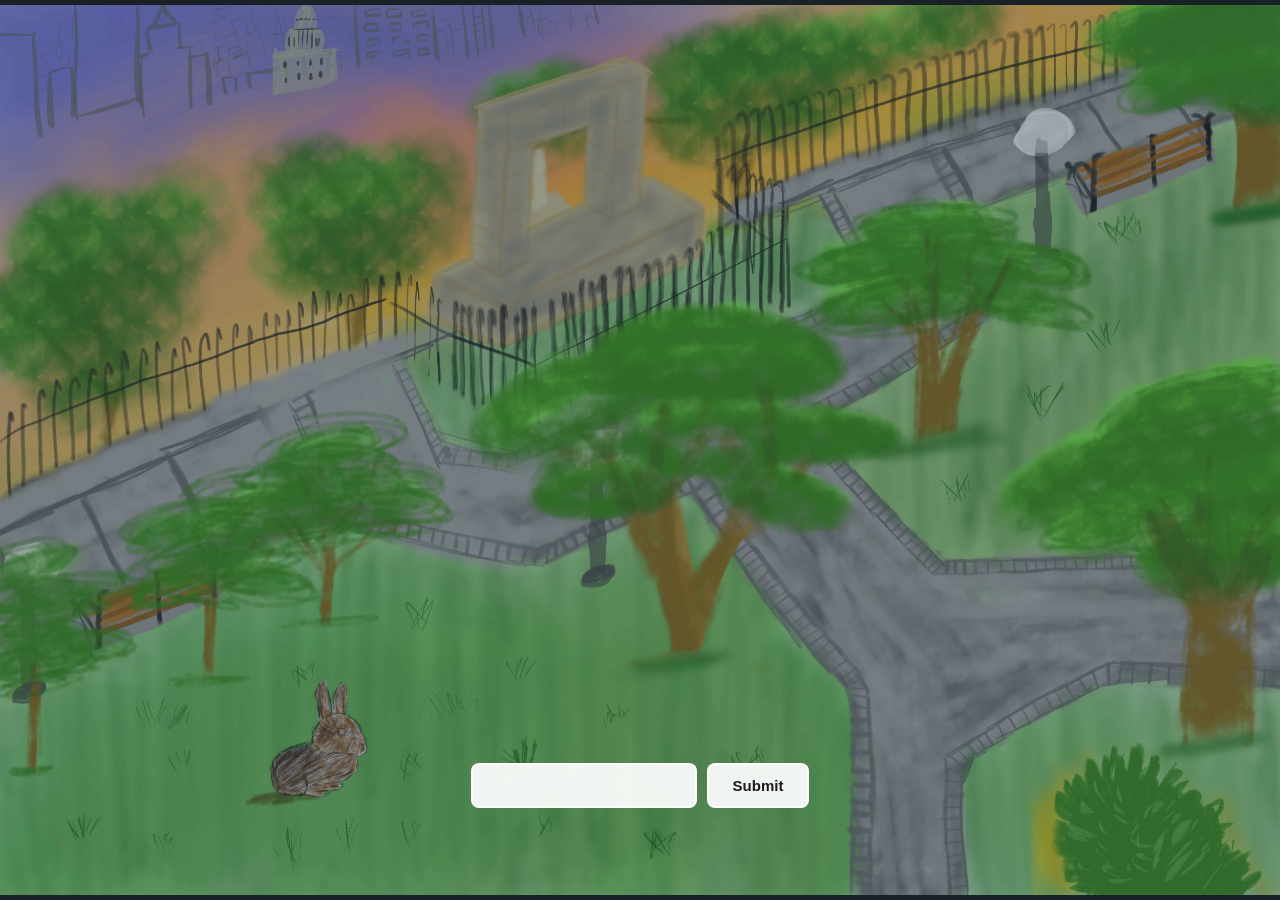
==== index.html @ a3d0ffda "first commit" ====
<!DOCTYPE html>
<html lang="en">
<head>
  <meta charset="UTF-8">
  <meta name="viewport" content="width=device-width, initial-scale=1.0">
  <title>For Michelle II</title>
  <link rel="stylesheet" href="style.css">
  <style>
    html, body {
      margin: 0;
      padding: 0;
      width: 100%;
      height: 100%;
      overflow: hidden;
    }

    .home-wrap {
      width: 100vw;
      height: 100vh;
      position: relative;
      display: flex;
      align-items: flex-end;
      justify-content: center;
      padding-bottom: 60px;
    }

    #bg-map-img {
      position: fixed;
      top: 0; left: 0;
      width: 100vw;
      height: 100vh;
      object-fit: contain;
      object-position: center;
      background: #000;
      z-index: 0;
      display: block;
    }

    .map-area {
      position: fixed;
      z-index: 10;
      cursor: pointer;

    }

    .home-content {
      position: relative;
      z-index: 20;
      display: flex;
      flex-direction: column;
      align-items: center;
      gap: 0.75rem;
    }

    .home-content .final-area input[type="text"] {
      background: rgba(255, 255, 255, 0.92);
      border: 2px solid rgba(255, 255, 255, 0.9);
      border-radius: 8px;
      color: #1a1a1a;
      font-size: 15px;
      padding: 12px 16px;
    }

    .home-content .final-area input[type="text"]::placeholder {
      color: #888;
    }

    .home-content .final-area button {
      background: rgba(255, 255, 255, 0.92);
      border: 2px solid rgba(255, 255, 255, 0.9);
      border-radius: 8px;
      color: #1a1a1a;
      font-size: 15px;
      font-weight: 600;
      padding: 12px 24px;
    }

    .home-content .final-area button:hover {
      background: #fff;
    }
  </style>
</head>
<body>

  <img id="bg-map-img" src="File_000.jpeg" alt="">

  <a class="map-area" id="area-0" href="wordle.html"></a>
  <a class="map-area" id="area-1" href="connections.html"></a>
  <a class="map-area" id="area-2" href="trivia.html"></a>
  <a class="map-area" id="area-3" href="pinpoint.html"></a>
  <a class="map-area" id="area-4" href="wordflower.html"></a>

  <div class="home-wrap">
    <div class="home-content">
      <div class="final-area">
        <input type="text" id="final-guess" autocomplete="off">
        <button onclick="submitFinal()">Submit</button>
      </div>
      <p id="feedback" class="feedback"></p>
    </div>
  </div>

  <script>
    const ORIG_W = 10000;
    const ORIG_H = 6948;


    const AREAS = [
      { type: 'rect',  coords: [8164,5938,9805,6909] },  
      { type: 'poly',  coords: [2127,5878,2180,6161,2762,6134,2842,5772,2683,5304,2515,5296,2480,5552,2409,5746] }, 
      { type: 'rect',  coords: [2109,733,2665,27]   },   
      { type: 'poly',  coords: [4881,414,3742,785,3671,1968,3371,2126,3371,2471,3954,2647,5472,1932,5516,1570,5119,1350,5013,1411,5066,520] }, 
      { type: 'rect',  coords: [7987,1917,8358,813]  },  
    ];

    function getBoundingBox(area) {
      if (area.type === 'rect') {
        const [x1,y1,x2,y2] = area.coords;
        return { x: Math.min(x1,x2), y: Math.min(y1,y2), w: Math.abs(x2-x1), h: Math.abs(y2-y1) };
      } else {

        const xs = [], ys = [];
        for (let i = 0; i < area.coords.length; i += 2) { xs.push(area.coords[i]); ys.push(area.coords[i+1]); }
        const x = Math.min(...xs), y = Math.min(...ys);
        return { x, y, w: Math.max(...xs)-x, h: Math.max(...ys)-y };
      }
    }

    function positionAreas() {
      const vw = window.innerWidth;
      const vh = window.innerHeight;

      const scaleX = vw / ORIG_W;
      const scaleY = vh / ORIG_H;
      const scale  = Math.min(scaleX, scaleY);

      const renderedW = ORIG_W * scale;
      const renderedH = ORIG_H * scale;
      const offsetX   = (vw - renderedW) / 2;
      const offsetY   = (vh - renderedH) / 2;

      AREAS.forEach((area, i) => {
        const bb  = getBoundingBox(area);
        const el  = document.getElementById(`area-${i}`);
        el.style.left   = (offsetX + bb.x * scale) + 'px';
        el.style.top    = (offsetY + bb.y * scale) + 'px';
        el.style.width  = (bb.w * scale) + 'px';
        el.style.height = (bb.h * scale) + 'px';
      });
    }

    positionAreas();
    window.addEventListener('resize', positionAreas);


    const FINAL_HASH = '03d6998f7e5dd51dbde30331955bc0a22be28d87dd94894db29d6821927a1427';

    async function sha256(str) {
      const buf = await crypto.subtle.digest('SHA-256', new TextEncoder().encode(str));
      return Array.from(new Uint8Array(buf)).map(b => b.toString(16).padStart(2,'0')).join('');
    }

    async function submitFinal() {
      const guess = document.getElementById('final-guess').value.trim().toUpperCase();
      const feedback = document.getElementById('feedback');
      if (!guess) return;
      const guessHash = await sha256(guess);
      if (guessHash === FINAL_HASH) {
        window.location.href = 'ending.html';
      } else {
        feedback.textContent = 'Incorrect :(';
        feedback.className = 'feedback wrong';
      }
    }
    document.getElementById('final-guess').addEventListener('keydown', e => {
      if (e.key === 'Enter') submitFinal();
    });
  </script>
</body>
</html>
---- style.css ----
*, *::before, *::after { box-sizing: border-box; margin: 0; padding: 0; }

:root {
  --bg:           #c2e0f9;
  --surface:      #9cadbc;
  --surface-hover:#394955;
  --border:       #394955;
  --accent:       #e0bdcf;
  --accent-dim:   #a88899;
  --text:         #1a2433;
  --text-muted:   #1a2433;
  --wrong:        #e05555;
}

body {
  background: var(--bg);
  color: var(--text);
  font-family: sans-serif;
  font-size: 16px;
  min-height: 100vh;
}

/* ── Home ── */
.home-wrap {
  min-height: 100vh;
  display: flex;
  align-items: center;
  justify-content: center;
  padding: 2rem 1.5rem;
  background-image: url('your-image.jpg');
  background-size: cover;
  background-position: center;
  background-color: rgba(57,73,85,0.45);
}

.home-content {
  display: flex;
  flex-direction: column;
  align-items: center;
  gap: 2rem;
}

.puzzle-links {
  display: flex;
  flex-direction: column;
  align-items: center;
  gap: 14px;
}

.puzzle-links a {
  color: #e0bdcf;
  text-decoration: none;
  font-size: 1.1rem;
  font-weight: 500;
  letter-spacing: 0.04em;
  transition: color 0.15s;
}

.puzzle-links a:hover {
  color: #fff;
  text-decoration: underline;
  text-underline-offset: 5px;
}

.final-area {
  display: flex;
  gap: 10px;
  width: 100%;
  max-width: 340px;
}

input[type="text"] {
  flex: 1;
  padding: 12px 16px;
  background: rgba(194,224,249,0.15);
  border: 1px solid rgba(224,189,207,0.5);
  border-radius: 8px;
  color: #fff;
  font-size: 15px;
  outline: none;
  backdrop-filter: blur(4px);
}

input[type="text"]:focus { border-color: #e0bdcf; }
input[type="text"]::placeholder { color: rgba(194,224,249,0.5); }

button {
  padding: 12px 24px;
  background: rgba(168,136,153,0.3);
  border: 1px solid rgba(224,189,207,0.5);
  border-radius: 8px;
  color: #e0bdcf;
  font-size: 15px;
  cursor: pointer;
  transition: background 0.15s;
  white-space: nowrap;
  backdrop-filter: blur(4px);
}

button:hover { background: rgba(168,136,153,0.5); }

.feedback {
  font-size: 14px;
  min-height: 20px;
  text-align: center;
  color: #fff;
}
.feedback.correct { color: #e0bdcf; }
.feedback.wrong   { color: #e08898; }

/* ── Inner pages ── */
main {
  max-width: 620px;
  margin: 0 auto;
  padding: 2.5rem 1.5rem 4rem;
}

/* Override transparent button style for inner pages */
main button {
  background: var(--surface);
  border: 1px solid var(--border);
  color: var(--accent);
  backdrop-filter: none;
}
main button:hover { background: var(--surface-hover); }

main input[type="text"] {
  background: var(--surface);
  border: 1px solid var(--border);
  color: var(--text);
  backdrop-filter: none;
}
main input[type="text"]:focus { border-color: var(--accent-dim); }
main input[type="text"]::placeholder { color: var(--text-muted); }

.back-btn {
  display: inline-block;
  color: var(--text-muted);
  text-decoration: none;
  font-size: 14px;
  margin-bottom: 2rem;
  transition: color 0.15s;
}
.back-btn:hover { color: var(--text); }

.section-label {
  font-size: 12px;
  color: var(--text-muted);
  text-transform: uppercase;
  letter-spacing: 0.12em;
  margin-bottom: 1rem;
}

#result-box {
  text-align: center;
  margin-top: 1.5rem;
  padding: 1.5rem;
  border: 1px solid var(--accent-dim);
  border-radius: 12px;
  background: var(--surface);
}

.result-label {
  font-size: 13px;
  color: var(--text-muted);
  margin-bottom: 8px;
}

.result-code {
  font-size: 2rem;
  font-weight: bold;
  color: var(--accent);
  letter-spacing: 0.1em;
}

/* ── Wordle ── */
#board {
  display: flex;
  flex-direction: column;
  align-items: center;
  gap: 6px;
  margin: 1.5rem auto;
}

.wordle-row { display: flex; gap: 6px; }

.tile {
  width: 58px;
  height: 58px;
  border: 2px solid var(--border);
  border-radius: 0;
  display: flex;
  align-items: center;
  justify-content: center;
  font-size: 1.6rem;
  font-weight: bold;
  color: var(--text);
  text-transform: uppercase;
  user-select: none;
}

.tile.filled { border-color: #7a9ab0; background: #7a9ab0; }
.tile.flip   { animation: flip 0.4s ease forwards; }
.tile.green  { background: #538d4e; border-color: #538d4e; color: #fff; }
.tile.yellow { background: #b59f3b; border-color: #b59f3b; color: #fff; }
.tile.gray   { background: #787c7e; border-color: #787c7e; color: #fff; }

@keyframes flip {
  0%   { transform: scaleY(1); }
  50%  { transform: scaleY(0); }
  100% { transform: scaleY(1); }
}

#keyboard {
  display: flex;
  flex-direction: column;
  align-items: center;
  gap: 8px;
  margin-bottom: 1.5rem;
}

.key-row { display: flex; gap: 5px; }

.key {
  height: 54px;
  min-width: 40px;
  padding: 0 4px;
  background: var(--surface);
  border: 1px solid var(--border);
  border-radius: 6px;
  color: var(--text);
  font-size: 13px;
  font-weight: bold;
  cursor: pointer;
  transition: background 0.15s;
  backdrop-filter: none;
}

.key:hover  { background: var(--surface-hover); }
.key-wide   { min-width: 60px; font-size: 11px; }
.key.green  { background: #538d4e; border-color: #3a6b37; color: #c8eec5; }
.key.yellow { background: #b59f3b; border-color: #8a7820; color: #f0e8a0; }
.key.gray   { background: #787c7e; border-color: #555;    color: #b0b4b6; }

#message {
  text-align: center;
  font-size: 14px;
  min-height: 20px;
  margin-bottom: 1rem;
}

/* ── Connections ── */
#connections-wrap { max-width: 560px; margin: 0 auto; }

#solved-groups {
  display: flex;
  flex-direction: column;
  gap: 8px;
  margin-bottom: 8px;
}

.solved-group {
  border-radius: 8px;
  padding: 14px;
  text-align: center;
  color: #fff;
  display: flex;
  flex-direction: column;
  gap: 4px;
}

.solved-group strong { font-size: 13px; text-transform: uppercase; letter-spacing: 0.08em; }
.solved-group span   { font-size: 13px; opacity: 0.85; }

#grid {
  display: grid;
  grid-template-columns: repeat(4, minmax(0, 128px));
  gap: 8px;
  margin-bottom: 1.5rem;
  justify-content: center;
}

.conn-card {
  background: var(--surface);
  border: 1px solid var(--border);
  border-radius: 8px;
  color: var(--text);
  font-size: 13px;
  font-weight: bold;
  text-transform: uppercase;
  padding: 26px 8px;
  cursor: pointer;
  text-align: center;
  transition: background 0.15s;
}

.conn-card:hover { background: var(--surface-hover); }
.conn-selected   { background: #a88899 !important; border-color: #e0bdcf !important; }

#controls {
  display: flex;
  justify-content: center;
  gap: 10px;
  margin-bottom: 1rem;
}

#submit-btn:disabled {
  opacity: 0.35;
  cursor: default;
  pointer-events: none;
}

#mistakes-wrap {
  text-align: center;
  font-size: 14px;
  color: var(--text-muted);
  margin-bottom: 0.5rem;
  display: flex;
  align-items: center;
  justify-content: center;
}

.dot      { width: 14px; height: 14px; border-radius: 50%; background: var(--accent-dim); display: inline-block; margin: 0 7px; }
.dot-used { background: var(--border); }

@keyframes shake {
  0%,100% { transform: translateX(0); }
  20%      { transform: translateX(-6px); }
  40%      { transform: translateX(6px); }
  60%      { transform: translateX(-4px); }
  80%      { transform: translateX(4px); }
}
.conn-shake { animation: shake 0.45s ease; }

/* ── Trivia ── */
#progress-bar {
  width: 100%;
  height: 3px;
  background: var(--surface);
  border-radius: 2px;
  margin-bottom: 2rem;
  overflow: hidden;
}

#progress-fill {
  height: 100%;
  background: var(--accent);
  border-radius: 2px;
  transition: width 0.4s;
  width: 0%;
}

#question-num {
  font-size: 12px;
  color: var(--text-muted);
  text-transform: uppercase;
  letter-spacing: 0.1em;
  margin-bottom: 0.5rem;
}

#question-text {
  font-size: 1.2rem;
  font-weight: normal;
  margin-bottom: 1.5rem;
  line-height: 1.5;
}

#options {
  display: flex;
  flex-direction: column;
  gap: 10px;
  margin-bottom: 1rem;
}

.trivia-opt {
  width: 100%;
  padding: 14px 18px;
  background: var(--surface);
  border: 1px solid var(--border);
  border-radius: 8px;
  color: var(--text);
  font-size: 15px;
  text-align: left;
  cursor: pointer;
  transition: background 0.15s;
}

.trivia-opt:hover    { background: var(--surface-hover); }
.trivia-correct      { background: #394955 !important; border-color: #e0bdcf !important; color: #e0bdcf !important; }
.trivia-wrong        { background: #4a1a1a !important; border-color: var(--wrong) !important; color: var(--wrong) !important; }
#trivia-message      { text-align: center; font-size: 14px; min-height: 20px; color: var(--text-muted); }

/* ── Pinpoint ── */
#pinpoint-wrap { max-width: 500px; margin: 0 auto; }

#clue-card {
  border-radius: 0;
  overflow: hidden;
  margin-bottom: 1rem;
}

.clue-row {
  padding: 14px 20px;
  text-align: center;
  transition: background 0.3s;
}

.clue-row-1 { background: #b3cdf5; }
.clue-row-2 { background: #85aeec; }
.clue-row-3 { background: #5b91e3; }
.clue-row-4 { background: #3372d8; }
.clue-row-5 { background: #1756c4; }

.clue-row.revealed-first {
  font-size: 1.4rem;
  font-weight: bold;
  color: #111827;
  padding: 18px 20px;
}

.clue-row.revealed {
  font-size: 1rem;
  font-weight: 600;
  color: rgba(255,255,255,0.95);
  letter-spacing: 0.02em;
}

.clue-row.hidden {
  font-size: 0.75rem;
  font-weight: 600;
  color: rgba(255,255,255,0.45);
  letter-spacing: 0.12em;
  text-transform: uppercase;
}

#pin-instructions {
  background: rgba(255,255,255,0.88);
  border: 1px solid rgba(0,0,0,0.08);
  border-radius: 10px;
  padding: 14px 18px;
  font-size: 14px;
  color: #2a3a4a;
  text-align: center;
  line-height: 1.6;
  margin-bottom: 1.5rem;
}

#pin-input-row {
  display: flex;
  align-items: center;
  gap: 12px;
  margin-bottom: 0.5rem;
}

#pin-guess {
  flex: 1;
  background: var(--surface) !important;
  border: 1px solid var(--border) !important;
  border-radius: 8px !important;
  font-size: 1rem !important;
  font-style: italic;
  color: var(--text) !important;
  padding: 10px 14px !important;
}

#pin-guess::placeholder { color: rgba(240,244,255,0.5) !important; font-style: italic; }
#pin-guess:focus { border: none !important; outline: none; }

#pin-counter {
  background: rgba(57,73,85,0.55);
  color: var(--text-muted);
  border-radius: 20px;
  padding: 5px 14px;
  font-size: 13px;
  font-weight: 500;
  white-space: nowrap;
  flex-shrink: 0;
}

#pin-message { font-size: 14px; min-height: 20px; }

/* ── Wordflower ── */
#wordflower-wrap { max-width: 500px; margin: 0 auto; text-align: center; }
#wf-score        { font-size: 14px; color: var(--text-muted); margin-bottom: 1.5rem; }

.flower-container {
  position: relative;
  width: 220px;
  height: 220px;
  margin: 0 auto 1.5rem;
}

.petal {
  position: absolute;
  width: 64px;
  height: 64px;
  border-radius: 50%;
  background: var(--surface);
  border: 2px solid var(--border);
  color: var(--text);
  font-size: 1.3rem;
  font-weight: bold;
  cursor: pointer;
  display: flex;
  align-items: center;
  justify-content: center;
  transition: background 0.15s;
  backdrop-filter: none;
}

.petal:hover { background: var(--surface-hover); }

.petal-center {
  background: var(--border);
  border-color: var(--accent);
  color: var(--accent);
  top: 50%; left: 50%;
  transform: translate(-50%, -50%);
  z-index: 2;
}

/* Pentagon — flat top, 72deg spacing, r=75px from center (110,110), petal size 64px */
.petal-0 { top: 3px;   left: 78px;  }
.petal-1 { top: 55px;  left: 149px; }
.petal-2 { top: 139px; left: 122px; }
.petal-3 { top: 139px; left: 34px;  }
.petal-4 { top: 55px;  left: 7px;   }

#wf-input-row {
  display: flex;
  align-items: center;
  justify-content: center;
  gap: 10px;
  margin-bottom: 1rem;
}

#wf-current {
  min-width: 120px;
  height: 44px;
  background: var(--surface);
  border: 1px solid var(--border);
  border-radius: 8px;
  display: flex;
  align-items: center;
  justify-content: center;
  font-size: 1.2rem;
  font-weight: bold;
  letter-spacing: 0.1em;
  color: var(--text);
}

#wf-found {
  display: flex;
  flex-wrap: wrap;
  gap: 6px;
  justify-content: center;
  margin-bottom: 0.5rem;
}

.wf-tag {
  padding: 4px 12px;
  background: var(--surface-hover);
  border: 1px solid var(--accent-dim);
  border-radius: 20px;
  font-size: 13px;
  color: var(--accent);
}

#wf-message { font-size: 14px; color: var(--text-muted); min-height: 20px; }

/* ── Modal ── */
.modal-overlay {
  display: none;
  position: fixed;
  inset: 0;
  background: rgba(0, 0, 0, 0.65);
  z-index: 200;
  align-items: center;
  justify-content: center;
}
.modal-overlay.active { display: flex; }

.modal-popup {
  background: var(--surface);
  border: 1px solid var(--accent-dim);
  border-radius: 14px;
  padding: 2rem 2.5rem;
  text-align: center;
  max-width: 340px;
  width: 90%;
}

.modal-msg {
  font-size: 1.1rem;
  color: var(--text);
  line-height: 1.6;
  margin-bottom: 1.5rem;
}

.modal-close {
  background: var(--surface-hover);
  border: 1px solid var(--border);
  border-radius: 8px;
  color: var(--text-muted);
  font-size: 14px;
  padding: 8px 24px;
  cursor: pointer;
  backdrop-filter: none;
}
.modal-close:hover { background: var(--border); color: var(--text); }
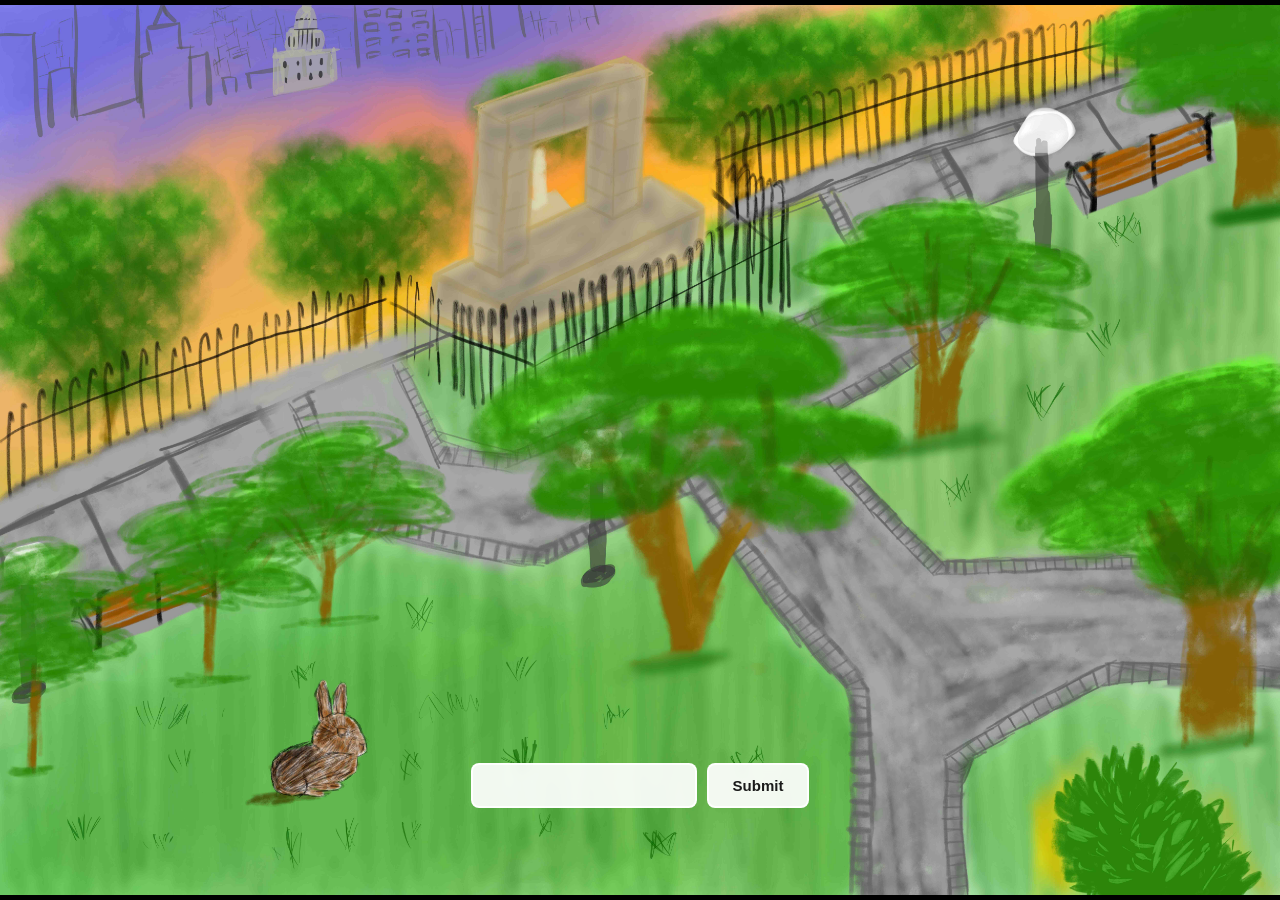
==== commit b15981bc: "cleanup" ====
--- a/index.html
+++ b/index.html
@@ -40,7 +40,6 @@
       position: fixed;
       z-index: 10;
       cursor: pointer;
-
     }
 
     .home-content {
@@ -104,7 +103,6 @@
     const ORIG_W = 10000;
     const ORIG_H = 6948;
 
-
     const AREAS = [
       { type: 'rect',  coords: [8164,5938,9805,6909] },  
       { type: 'poly',  coords: [2127,5878,2180,6161,2762,6134,2842,5772,2683,5304,2515,5296,2480,5552,2409,5746] }, 
@@ -118,7 +116,6 @@
         const [x1,y1,x2,y2] = area.coords;
         return { x: Math.min(x1,x2), y: Math.min(y1,y2), w: Math.abs(x2-x1), h: Math.abs(y2-y1) };
       } else {
-
         const xs = [], ys = [];
         for (let i = 0; i < area.coords.length; i += 2) { xs.push(area.coords[i]); ys.push(area.coords[i+1]); }
         const x = Math.min(...xs), y = Math.min(...ys);
@@ -152,20 +149,13 @@
     positionAreas();
     window.addEventListener('resize', positionAreas);
 
+    const FINAL_ANSWER = 'TANJOUBI';
 
-    const FINAL_HASH = '03d6998f7e5dd51dbde30331955bc0a22be28d87dd94894db29d6821927a1427';
-
-    async function sha256(str) {
-      const buf = await crypto.subtle.digest('SHA-256', new TextEncoder().encode(str));
-      return Array.from(new Uint8Array(buf)).map(b => b.toString(16).padStart(2,'0')).join('');
-    }
-
-    async function submitFinal() {
+    function submitFinal() {
       const guess = document.getElementById('final-guess').value.trim().toUpperCase();
       const feedback = document.getElementById('feedback');
       if (!guess) return;
-      const guessHash = await sha256(guess);
-      if (guessHash === FINAL_HASH) {
+      if (guess === FINAL_ANSWER) {
         window.location.href = 'ending.html';
       } else {
         feedback.textContent = 'Incorrect :(';
@@ -175,6 +165,7 @@
     document.getElementById('final-guess').addEventListener('keydown', e => {
       if (e.key === 'Enter') submitFinal();
     });
+
   </script>
 </body>
 </html>
--- a/style.css
+++ b/style.css
@@ -8,8 +8,6 @@
   --accent:       #e0bdcf;
   --accent-dim:   #a88899;
   --text:         #1a2433;
-  --text-muted:   #1a2433;
-  --wrong:        #e05555;
 }
 
 body {
@@ -20,17 +18,12 @@
   min-height: 100vh;
 }
 
-/* ── Home ── */
 .home-wrap {
   min-height: 100vh;
   display: flex;
   align-items: center;
   justify-content: center;
   padding: 2rem 1.5rem;
-  background-image: url('your-image.jpg');
-  background-size: cover;
-  background-position: center;
-  background-color: rgba(57,73,85,0.45);
 }
 
 .home-content {
@@ -38,28 +31,6 @@
   flex-direction: column;
   align-items: center;
   gap: 2rem;
-}
-
-.puzzle-links {
-  display: flex;
-  flex-direction: column;
-  align-items: center;
-  gap: 14px;
-}
-
-.puzzle-links a {
-  color: #e0bdcf;
-  text-decoration: none;
-  font-size: 1.1rem;
-  font-weight: 500;
-  letter-spacing: 0.04em;
-  transition: color 0.15s;
-}
-
-.puzzle-links a:hover {
-  color: #fff;
-  text-decoration: underline;
-  text-underline-offset: 5px;
 }
 
 .final-area {
@@ -105,17 +76,14 @@
   text-align: center;
   color: #fff;
 }
-.feedback.correct { color: #e0bdcf; }
-.feedback.wrong   { color: #e08898; }
-
-/* ── Inner pages ── */
+.feedback.wrong { color: #e08898; }
+
 main {
   max-width: 620px;
   margin: 0 auto;
   padding: 2.5rem 1.5rem 4rem;
 }
 
-/* Override transparent button style for inner pages */
 main button {
   background: var(--surface);
   border: 1px solid var(--border);
@@ -131,11 +99,11 @@
   backdrop-filter: none;
 }
 main input[type="text"]:focus { border-color: var(--accent-dim); }
-main input[type="text"]::placeholder { color: var(--text-muted); }
+main input[type="text"]::placeholder { color: var(--text); }
 
 .back-btn {
   display: inline-block;
-  color: var(--text-muted);
+  color: var(--text);
   text-decoration: none;
   font-size: 14px;
   margin-bottom: 2rem;
@@ -143,37 +111,7 @@
 }
 .back-btn:hover { color: var(--text); }
 
-.section-label {
-  font-size: 12px;
-  color: var(--text-muted);
-  text-transform: uppercase;
-  letter-spacing: 0.12em;
-  margin-bottom: 1rem;
-}
-
-#result-box {
-  text-align: center;
-  margin-top: 1.5rem;
-  padding: 1.5rem;
-  border: 1px solid var(--accent-dim);
-  border-radius: 12px;
-  background: var(--surface);
-}
-
-.result-label {
-  font-size: 13px;
-  color: var(--text-muted);
-  margin-bottom: 8px;
-}
-
-.result-code {
-  font-size: 2rem;
-  font-weight: bold;
-  color: var(--accent);
-  letter-spacing: 0.1em;
-}
-
-/* ── Wordle ── */
+/*  Wordle  */
 #board {
   display: flex;
   flex-direction: column;
@@ -233,7 +171,6 @@
   font-weight: bold;
   cursor: pointer;
   transition: background 0.15s;
-  backdrop-filter: none;
 }
 
 .key:hover  { background: var(--surface-hover); }
@@ -249,7 +186,7 @@
   margin-bottom: 1rem;
 }
 
-/* ── Connections ── */
+/*  Connections  */
 #connections-wrap { max-width: 560px; margin: 0 auto; }
 
 #solved-groups {
@@ -313,7 +250,7 @@
 #mistakes-wrap {
   text-align: center;
   font-size: 14px;
-  color: var(--text-muted);
+  color: var(--text);
   margin-bottom: 0.5rem;
   display: flex;
   align-items: center;
@@ -332,27 +269,10 @@
 }
 .conn-shake { animation: shake 0.45s ease; }
 
-/* ── Trivia ── */
-#progress-bar {
-  width: 100%;
-  height: 3px;
-  background: var(--surface);
-  border-radius: 2px;
-  margin-bottom: 2rem;
-  overflow: hidden;
-}
-
-#progress-fill {
-  height: 100%;
-  background: var(--accent);
-  border-radius: 2px;
-  transition: width 0.4s;
-  width: 0%;
-}
-
+/*  Trivia  */
 #question-num {
   font-size: 12px;
-  color: var(--text-muted);
+  color: var(--text);
   text-transform: uppercase;
   letter-spacing: 0.1em;
   margin-bottom: 0.5rem;
@@ -385,16 +305,15 @@
   transition: background 0.15s;
 }
 
-.trivia-opt:hover    { background: var(--surface-hover); }
-.trivia-correct      { background: #394955 !important; border-color: #e0bdcf !important; color: #e0bdcf !important; }
-.trivia-wrong        { background: #4a1a1a !important; border-color: var(--wrong) !important; color: var(--wrong) !important; }
-#trivia-message      { text-align: center; font-size: 14px; min-height: 20px; color: var(--text-muted); }
-
-/* ── Pinpoint ── */
+.trivia-opt:hover { background: var(--surface-hover); }
+.trivia-correct   { background: #394955 !important; border-color: #e0bdcf !important; color: #e0bdcf !important; }
+.trivia-wrong     { background: #4a1a1a !important; border-color: #e05555 !important; color: #e05555 !important; }
+#trivia-message   { text-align: center; font-size: 14px; min-height: 20px; color: var(--text); }
+
+/*  Pinpoint  */
 #pinpoint-wrap { max-width: 500px; margin: 0 auto; }
 
 #clue-card {
-  border-radius: 0;
   overflow: hidden;
   margin-bottom: 1rem;
 }
@@ -421,28 +340,16 @@
 .clue-row.revealed {
   font-size: 1rem;
   font-weight: 600;
-  color: rgba(255,255,255,0.95);
+  color: #111827;
   letter-spacing: 0.02em;
 }
 
 .clue-row.hidden {
   font-size: 0.75rem;
   font-weight: 600;
-  color: rgba(255,255,255,0.45);
+  color: #111827;
   letter-spacing: 0.12em;
   text-transform: uppercase;
-}
-
-#pin-instructions {
-  background: rgba(255,255,255,0.88);
-  border: 1px solid rgba(0,0,0,0.08);
-  border-radius: 10px;
-  padding: 14px 18px;
-  font-size: 14px;
-  color: #2a3a4a;
-  text-align: center;
-  line-height: 1.6;
-  margin-bottom: 1.5rem;
 }
 
 #pin-input-row {
@@ -468,7 +375,7 @@
 
 #pin-counter {
   background: rgba(57,73,85,0.55);
-  color: var(--text-muted);
+  color: var(--text);
   border-radius: 20px;
   padding: 5px 14px;
   font-size: 13px;
@@ -479,9 +386,9 @@
 
 #pin-message { font-size: 14px; min-height: 20px; }
 
-/* ── Wordflower ── */
+/*  Wordflower  */
 #wordflower-wrap { max-width: 500px; margin: 0 auto; text-align: center; }
-#wf-score        { font-size: 14px; color: var(--text-muted); margin-bottom: 1.5rem; }
+#wf-score        { font-size: 14px; color: var(--text); margin-bottom: 1.5rem; }
 
 .flower-container {
   position: relative;
@@ -505,7 +412,6 @@
   align-items: center;
   justify-content: center;
   transition: background 0.15s;
-  backdrop-filter: none;
 }
 
 .petal:hover { background: var(--surface-hover); }
@@ -519,7 +425,6 @@
   z-index: 2;
 }
 
-/* Pentagon — flat top, 72deg spacing, r=75px from center (110,110), petal size 64px */
 .petal-0 { top: 3px;   left: 78px;  }
 .petal-1 { top: 55px;  left: 149px; }
 .petal-2 { top: 139px; left: 122px; }
@@ -566,9 +471,9 @@
   color: var(--accent);
 }
 
-#wf-message { font-size: 14px; color: var(--text-muted); min-height: 20px; }
-
-/* ── Modal ── */
+#wf-message { font-size: 14px; color: var(--text); min-height: 20px; }
+
+/*  Modal  */
 .modal-overlay {
   display: none;
   position: fixed;
@@ -601,10 +506,9 @@
   background: var(--surface-hover);
   border: 1px solid var(--border);
   border-radius: 8px;
-  color: var(--text-muted);
+  color: var(--text);
   font-size: 14px;
   padding: 8px 24px;
   cursor: pointer;
-  backdrop-filter: none;
 }
 .modal-close:hover { background: var(--border); color: var(--text); }
